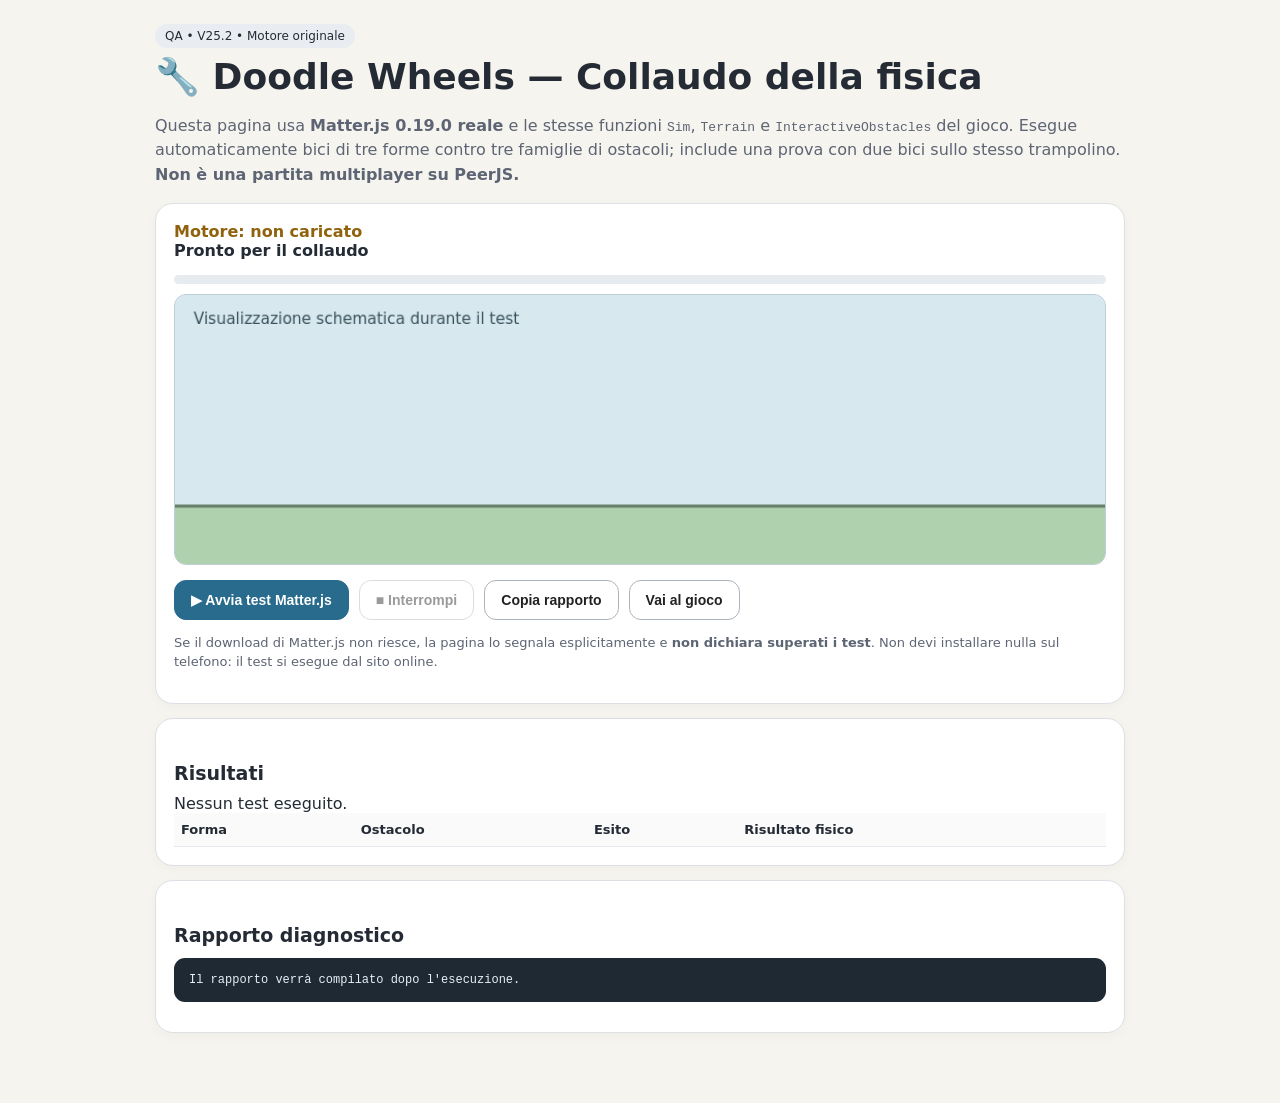
==== test-fisica.html @ 203bf60b "mod mod" ====
<!DOCTYPE html>
<html lang="it">
<head>
<meta charset="utf-8"><meta name="viewport" content="width=device-width, initial-scale=1">
<title>Doodle Wheels — QA fisica reale Matter.js</title>
<style>
:root{color-scheme:light;font-family:system-ui,-apple-system,BlinkMacSystemFont,'Segoe UI',sans-serif;color:#242b35;background:#f6f4ee}*{box-sizing:border-box}body{max-width:1000px;margin:auto;padding:24px 15px 70px}h1{font-size:clamp(23px,4vw,36px);margin:8px 0}h2{font-size:19px;margin:25px 0 10px}p,li{line-height:1.52}.sub{color:#5d6473}.pill{font-size:12px;background:#e9edf2;border-radius:14px;padding:5px 10px;display:inline-block}.panel{background:white;border:1px solid #dce0e4;border-radius:18px;padding:18px;margin-top:14px;box-shadow:0 3px 12px #00000008}.buttons{display:flex;flex-wrap:wrap;gap:10px;margin-top:15px}button{cursor:pointer;font-size:14px;font-weight:700;padding:11px 16px;border:1px solid #acb4bd;background:white;color:#222;border-radius:12px}button.primary{color:white;background:#286b8d;border-color:#286b8d}button:disabled{opacity:.45;cursor:default}#stage{width:100%;height:auto;border-radius:12px;background:#d8e8ef;border:1px solid #bcced6;display:block}#meter{height:9px;background:#e5ebee;border-radius:10px;overflow:hidden;margin:10px 0}#bar{width:0;height:100%;background:#398baf;transition:width .15s}#status{font-weight:650;min-height:24px}table{width:100%;border-collapse:collapse;font-size:13px}th,td{text-align:left;padding:9px 7px;border-bottom:1px solid #e5e9ed;vertical-align:top}th{background:#fafafa}td:last-child{max-width:410px;overflow-wrap:anywhere}.good{color:#126b4a;font-weight:750}.bad{color:#b13232;font-weight:750}.warn{color:#91620e;font-weight:750}pre{max-height:300px;overflow:auto;border-radius:11px;background:#1e2933;color:#e5f0f7;padding:15px;font-size:12px;white-space:pre-wrap;overflow-wrap:anywhere}@media(max-width:600px){body{padding:14px 10px 50px}td,th{padding:8px 4px;font-size:11px}.panel{padding:13px}button{flex:1}}</style>
</head><body>
<div class="pill">QA • V25.2 • Motore originale</div>
<h1>🔧 Doodle Wheels — Collaudo della fisica</h1>
<p class="sub">Questa pagina usa <strong>Matter.js 0.19.0 reale</strong> e le stesse funzioni <code>Sim</code>, <code>Terrain</code> e <code>InteractiveObstacles</code> del gioco. Esegue automaticamente bici di tre forme contro tre famiglie di ostacoli; include una prova con due bici sullo stesso trampolino. <strong>Non è una partita multiplayer su PeerJS.</strong></p>
<section class="panel"><div id="engine" class="warn">Motore: non caricato</div><div id="status">Pronto per il collaudo</div><div id="meter"><div id="bar"></div></div><canvas id="stage" width="900" height="260" role="img" aria-label="Vista schematica delle ruote e dell'ostacolo nella simulazione"></canvas>
<div class="buttons"><button class="primary" id="start">▶ Avvia test Matter.js</button><button id="stop" disabled>■ Interrompi</button><button id="copy">Copia rapporto</button><button id="game" onclick="window.location.href='./index.html'">Vai al gioco</button></div>
<p class="sub" style="font-size:13px">Se il download di Matter.js non riesce, la pagina lo segnala esplicitamente e <strong>non dichiara superati i test</strong>. Non devi installare nulla sul telefono: il test si esegue dal sito online.</p></section>
<section class="panel"><h2>Risultati</h2><div id="totals">Nessun test eseguito.</div><div style="overflow-x:auto"><table><thead><tr><th>Forma</th><th>Ostacolo</th><th>Esito</th><th>Risultato fisico</th></tr></thead><tbody id="results"></tbody></table></div></section>
<section class="panel"><h2>Rapporto diagnostico</h2><pre id="report">Il rapporto verrà compilato dopo l'esecuzione.</pre></section>
<script src="tests/browser-matter-qa.js?v=20261112-v25-2-anchors"></script>
</body></html>
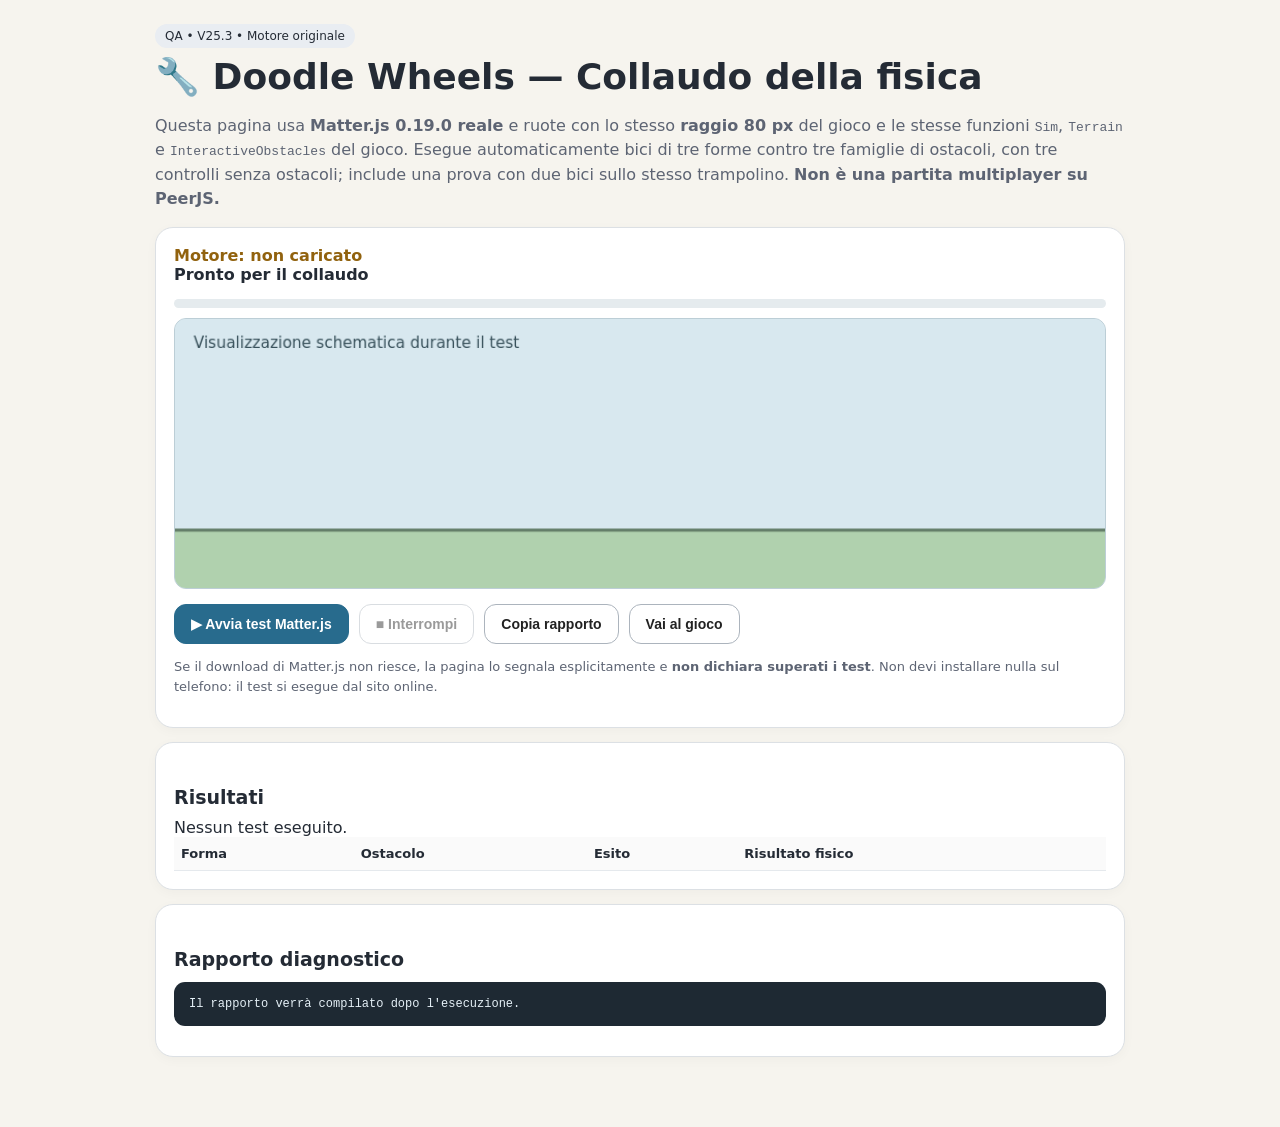
==== commit d587835d: "Improve obstacle access and physics QA Add physical access ramps for tilt platforms, improve trampol" ====
--- a/test-fisica.html
+++ b/test-fisica.html
@@ -6,13 +6,13 @@
 <style>
 :root{color-scheme:light;font-family:system-ui,-apple-system,BlinkMacSystemFont,'Segoe UI',sans-serif;color:#242b35;background:#f6f4ee}*{box-sizing:border-box}body{max-width:1000px;margin:auto;padding:24px 15px 70px}h1{font-size:clamp(23px,4vw,36px);margin:8px 0}h2{font-size:19px;margin:25px 0 10px}p,li{line-height:1.52}.sub{color:#5d6473}.pill{font-size:12px;background:#e9edf2;border-radius:14px;padding:5px 10px;display:inline-block}.panel{background:white;border:1px solid #dce0e4;border-radius:18px;padding:18px;margin-top:14px;box-shadow:0 3px 12px #00000008}.buttons{display:flex;flex-wrap:wrap;gap:10px;margin-top:15px}button{cursor:pointer;font-size:14px;font-weight:700;padding:11px 16px;border:1px solid #acb4bd;background:white;color:#222;border-radius:12px}button.primary{color:white;background:#286b8d;border-color:#286b8d}button:disabled{opacity:.45;cursor:default}#stage{width:100%;height:auto;border-radius:12px;background:#d8e8ef;border:1px solid #bcced6;display:block}#meter{height:9px;background:#e5ebee;border-radius:10px;overflow:hidden;margin:10px 0}#bar{width:0;height:100%;background:#398baf;transition:width .15s}#status{font-weight:650;min-height:24px}table{width:100%;border-collapse:collapse;font-size:13px}th,td{text-align:left;padding:9px 7px;border-bottom:1px solid #e5e9ed;vertical-align:top}th{background:#fafafa}td:last-child{max-width:410px;overflow-wrap:anywhere}.good{color:#126b4a;font-weight:750}.bad{color:#b13232;font-weight:750}.warn{color:#91620e;font-weight:750}pre{max-height:300px;overflow:auto;border-radius:11px;background:#1e2933;color:#e5f0f7;padding:15px;font-size:12px;white-space:pre-wrap;overflow-wrap:anywhere}@media(max-width:600px){body{padding:14px 10px 50px}td,th{padding:8px 4px;font-size:11px}.panel{padding:13px}button{flex:1}}</style>
 </head><body>
-<div class="pill">QA • V25.2 • Motore originale</div>
+<div class="pill">QA • V25.3 • Motore originale</div>
 <h1>🔧 Doodle Wheels — Collaudo della fisica</h1>
-<p class="sub">Questa pagina usa <strong>Matter.js 0.19.0 reale</strong> e le stesse funzioni <code>Sim</code>, <code>Terrain</code> e <code>InteractiveObstacles</code> del gioco. Esegue automaticamente bici di tre forme contro tre famiglie di ostacoli; include una prova con due bici sullo stesso trampolino. <strong>Non è una partita multiplayer su PeerJS.</strong></p>
+<p class="sub">Questa pagina usa <strong>Matter.js 0.19.0 reale</strong> e ruote con lo stesso <strong>raggio 80 px</strong> del gioco e le stesse funzioni <code>Sim</code>, <code>Terrain</code> e <code>InteractiveObstacles</code> del gioco. Esegue automaticamente bici di tre forme contro tre famiglie di ostacoli, con tre controlli senza ostacoli; include una prova con due bici sullo stesso trampolino. <strong>Non è una partita multiplayer su PeerJS.</strong></p>
 <section class="panel"><div id="engine" class="warn">Motore: non caricato</div><div id="status">Pronto per il collaudo</div><div id="meter"><div id="bar"></div></div><canvas id="stage" width="900" height="260" role="img" aria-label="Vista schematica delle ruote e dell'ostacolo nella simulazione"></canvas>
 <div class="buttons"><button class="primary" id="start">▶ Avvia test Matter.js</button><button id="stop" disabled>■ Interrompi</button><button id="copy">Copia rapporto</button><button id="game" onclick="window.location.href='./index.html'">Vai al gioco</button></div>
 <p class="sub" style="font-size:13px">Se il download di Matter.js non riesce, la pagina lo segnala esplicitamente e <strong>non dichiara superati i test</strong>. Non devi installare nulla sul telefono: il test si esegue dal sito online.</p></section>
 <section class="panel"><h2>Risultati</h2><div id="totals">Nessun test eseguito.</div><div style="overflow-x:auto"><table><thead><tr><th>Forma</th><th>Ostacolo</th><th>Esito</th><th>Risultato fisico</th></tr></thead><tbody id="results"></tbody></table></div></section>
 <section class="panel"><h2>Rapporto diagnostico</h2><pre id="report">Il rapporto verrà compilato dopo l'esecuzione.</pre></section>
-<script src="tests/browser-matter-qa.js?v=20261112-v25-2-anchors"></script>
+<script src="tests/browser-matter-qa.js?v=20261112-v25-3-honest-qa"></script>
 </body></html>
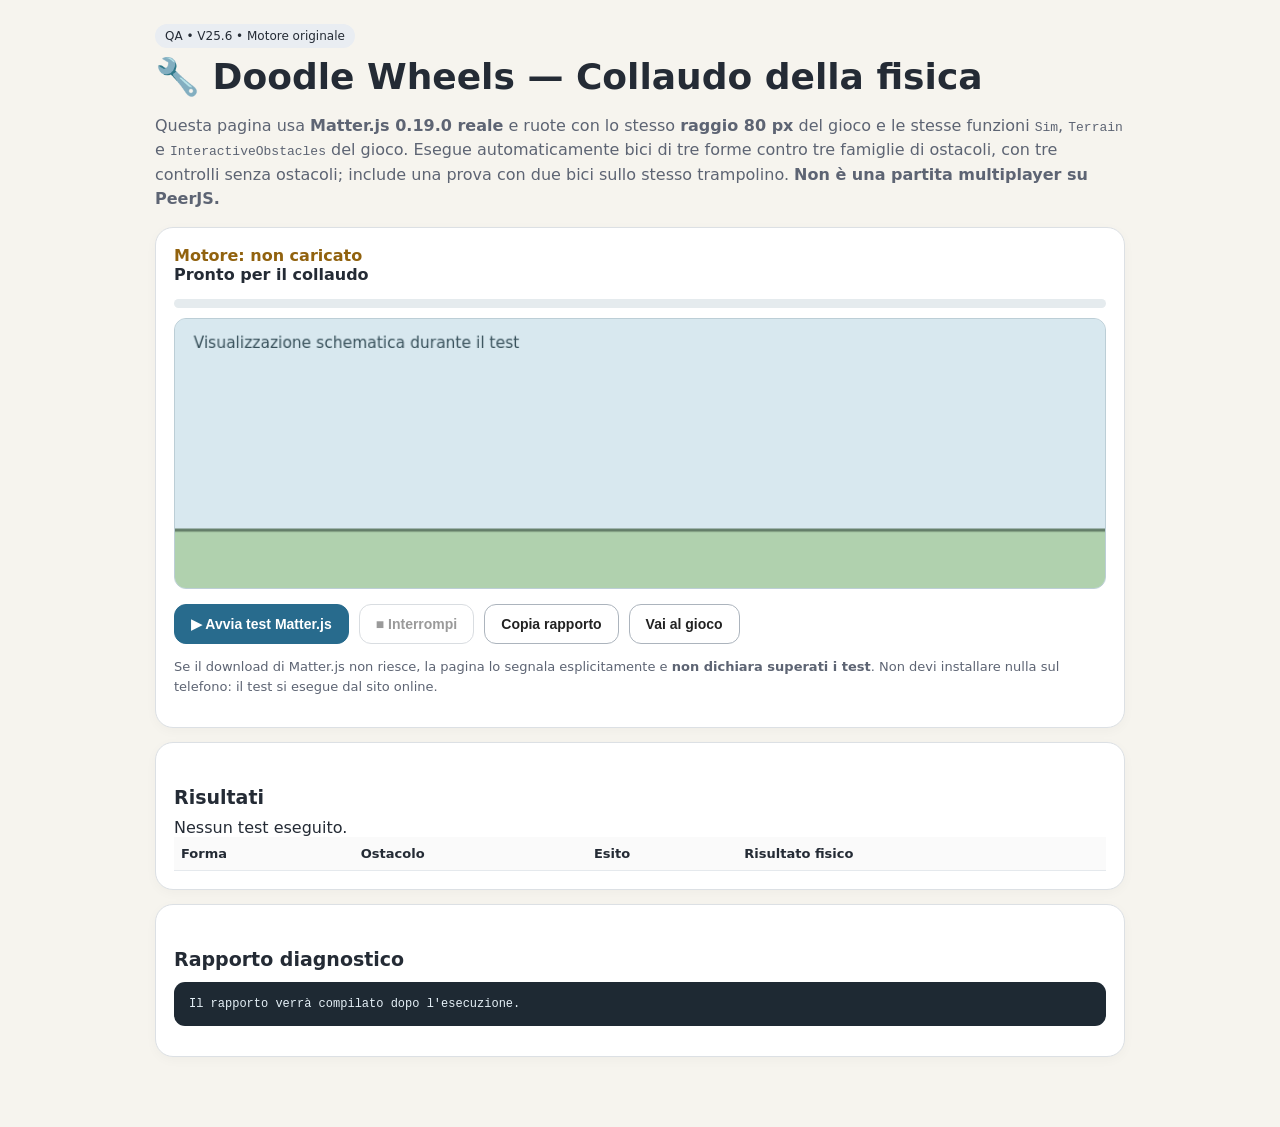
==== commit 848def26: "Balance world odds and fix mobile scrolling Set new-track odds to 50% Classic and 10% per special wo" ====
--- a/test-fisica.html
+++ b/test-fisica.html
@@ -1,18 +1,18 @@
 <!DOCTYPE html>
 <html lang="it">
 <head>
-<meta charset="utf-8"><meta name="viewport" content="width=device-width, initial-scale=1">
+<meta charset="utf-8"><meta name="viewport" content="width=device-width, initial-scale=1, viewport-fit=cover">
 <title>Doodle Wheels — QA fisica reale Matter.js</title>
 <style>
-:root{color-scheme:light;font-family:system-ui,-apple-system,BlinkMacSystemFont,'Segoe UI',sans-serif;color:#242b35;background:#f6f4ee}*{box-sizing:border-box}body{max-width:1000px;margin:auto;padding:24px 15px 70px}h1{font-size:clamp(23px,4vw,36px);margin:8px 0}h2{font-size:19px;margin:25px 0 10px}p,li{line-height:1.52}.sub{color:#5d6473}.pill{font-size:12px;background:#e9edf2;border-radius:14px;padding:5px 10px;display:inline-block}.panel{background:white;border:1px solid #dce0e4;border-radius:18px;padding:18px;margin-top:14px;box-shadow:0 3px 12px #00000008}.buttons{display:flex;flex-wrap:wrap;gap:10px;margin-top:15px}button{cursor:pointer;font-size:14px;font-weight:700;padding:11px 16px;border:1px solid #acb4bd;background:white;color:#222;border-radius:12px}button.primary{color:white;background:#286b8d;border-color:#286b8d}button:disabled{opacity:.45;cursor:default}#stage{width:100%;height:auto;border-radius:12px;background:#d8e8ef;border:1px solid #bcced6;display:block}#meter{height:9px;background:#e5ebee;border-radius:10px;overflow:hidden;margin:10px 0}#bar{width:0;height:100%;background:#398baf;transition:width .15s}#status{font-weight:650;min-height:24px}table{width:100%;border-collapse:collapse;font-size:13px}th,td{text-align:left;padding:9px 7px;border-bottom:1px solid #e5e9ed;vertical-align:top}th{background:#fafafa}td:last-child{max-width:410px;overflow-wrap:anywhere}.good{color:#126b4a;font-weight:750}.bad{color:#b13232;font-weight:750}.warn{color:#91620e;font-weight:750}pre{max-height:300px;overflow:auto;border-radius:11px;background:#1e2933;color:#e5f0f7;padding:15px;font-size:12px;white-space:pre-wrap;overflow-wrap:anywhere}@media(max-width:600px){body{padding:14px 10px 50px}td,th{padding:8px 4px;font-size:11px}.panel{padding:13px}button{flex:1}}</style>
+:root{color-scheme:light;font-family:system-ui,-apple-system,BlinkMacSystemFont,'Segoe UI',sans-serif;color:#242b35;background:#f6f4ee}*{box-sizing:border-box}body{max-width:1000px;margin:auto;padding:24px 15px 70px;overflow-y:auto;touch-action:pan-y;-webkit-overflow-scrolling:touch;overscroll-behavior-y:auto}h1{font-size:clamp(23px,4vw,36px);margin:8px 0}h2{font-size:19px;margin:25px 0 10px}p,li{line-height:1.52}.sub{color:#5d6473}.pill{font-size:12px;background:#e9edf2;border-radius:14px;padding:5px 10px;display:inline-block}.panel{background:white;border:1px solid #dce0e4;border-radius:18px;padding:18px;margin-top:14px;box-shadow:0 3px 12px #00000008}.buttons{display:flex;flex-wrap:wrap;gap:10px;margin-top:15px}button{cursor:pointer;font-size:14px;font-weight:700;padding:11px 16px;border:1px solid #acb4bd;background:white;color:#222;border-radius:12px}button.primary{color:white;background:#286b8d;border-color:#286b8d}button:disabled{opacity:.45;cursor:default}#stage{width:100%;height:auto;border-radius:12px;background:#d8e8ef;border:1px solid #bcced6;display:block}#meter{height:9px;background:#e5ebee;border-radius:10px;overflow:hidden;margin:10px 0}#bar{width:0;height:100%;background:#398baf;transition:width .15s}#status{font-weight:650;min-height:24px}table{width:100%;border-collapse:collapse;font-size:13px}th,td{text-align:left;padding:9px 7px;border-bottom:1px solid #e5e9ed;vertical-align:top}th{background:#fafafa}td:last-child{max-width:410px;overflow-wrap:anywhere}.good{color:#126b4a;font-weight:750}.bad{color:#b13232;font-weight:750}.warn{color:#91620e;font-weight:750}pre{max-height:300px;overflow:auto;border-radius:11px;background:#1e2933;color:#e5f0f7;padding:15px;font-size:12px;white-space:pre-wrap;overflow-wrap:anywhere}@media(max-width:600px){body{padding:14px 10px 50px}td,th{padding:8px 4px;font-size:11px}.panel{padding:13px}button{flex:1}}</style>
 </head><body>
-<div class="pill">QA • V25.3 • Motore originale</div>
+<div class="pill">QA • V25.6 • Motore originale</div>
 <h1>🔧 Doodle Wheels — Collaudo della fisica</h1>
 <p class="sub">Questa pagina usa <strong>Matter.js 0.19.0 reale</strong> e ruote con lo stesso <strong>raggio 80 px</strong> del gioco e le stesse funzioni <code>Sim</code>, <code>Terrain</code> e <code>InteractiveObstacles</code> del gioco. Esegue automaticamente bici di tre forme contro tre famiglie di ostacoli, con tre controlli senza ostacoli; include una prova con due bici sullo stesso trampolino. <strong>Non è una partita multiplayer su PeerJS.</strong></p>
-<section class="panel"><div id="engine" class="warn">Motore: non caricato</div><div id="status">Pronto per il collaudo</div><div id="meter"><div id="bar"></div></div><canvas id="stage" width="900" height="260" role="img" aria-label="Vista schematica delle ruote e dell'ostacolo nella simulazione"></canvas>
+<section class="panel"><div id="engine" class="warn">Motore: non caricato</div><div id="status" role="status" aria-live="polite">Pronto per il collaudo</div><div id="meter"><div id="bar"></div></div><canvas id="stage" width="900" height="260" role="img" aria-label="Vista schematica delle ruote e dell'ostacolo nella simulazione"></canvas>
 <div class="buttons"><button class="primary" id="start">▶ Avvia test Matter.js</button><button id="stop" disabled>■ Interrompi</button><button id="copy">Copia rapporto</button><button id="game" onclick="window.location.href='./index.html'">Vai al gioco</button></div>
 <p class="sub" style="font-size:13px">Se il download di Matter.js non riesce, la pagina lo segnala esplicitamente e <strong>non dichiara superati i test</strong>. Non devi installare nulla sul telefono: il test si esegue dal sito online.</p></section>
 <section class="panel"><h2>Risultati</h2><div id="totals">Nessun test eseguito.</div><div style="overflow-x:auto"><table><thead><tr><th>Forma</th><th>Ostacolo</th><th>Esito</th><th>Risultato fisico</th></tr></thead><tbody id="results"></tbody></table></div></section>
 <section class="panel"><h2>Rapporto diagnostico</h2><pre id="report">Il rapporto verrà compilato dopo l'esecuzione.</pre></section>
-<script src="tests/browser-matter-qa.js?v=20261112-v25-3-honest-qa"></script>
+<script src="tests/browser-matter-qa.js?v=20261112-v25-6-prob10"></script>
 </body></html>
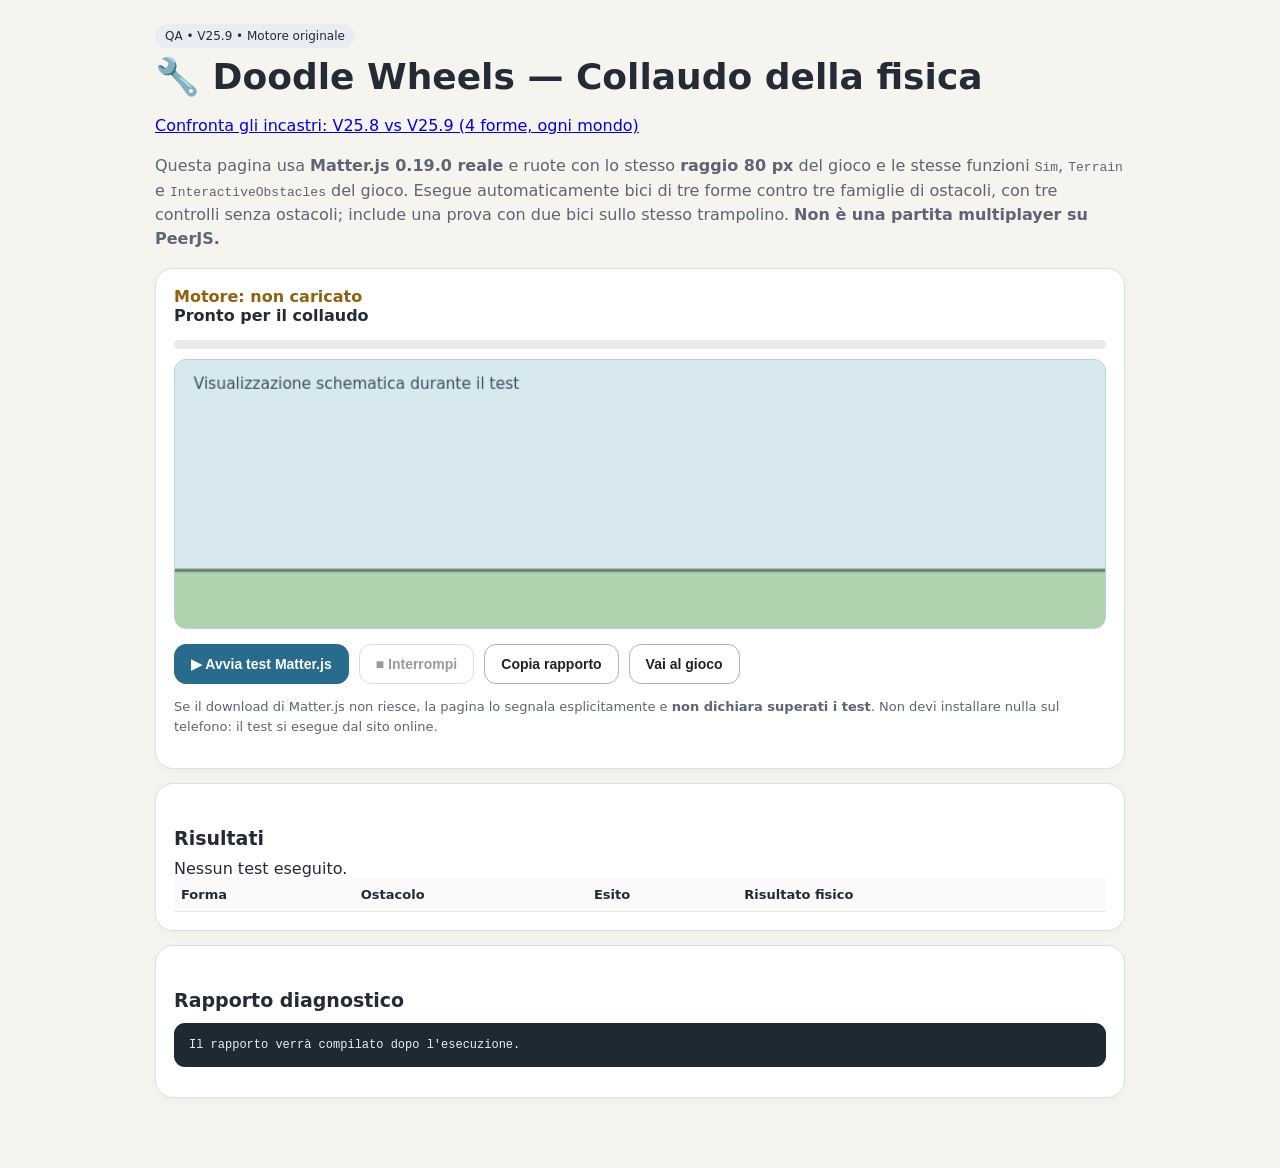
==== commit 7882719b: "Improve race physics, rejoin, and mobile UX Correct Matter.js test setup and add physics diagnostics" ====
--- a/test-fisica.html
+++ b/test-fisica.html
@@ -6,13 +6,14 @@
 <style>
 :root{color-scheme:light;font-family:system-ui,-apple-system,BlinkMacSystemFont,'Segoe UI',sans-serif;color:#242b35;background:#f6f4ee}*{box-sizing:border-box}body{max-width:1000px;margin:auto;padding:24px 15px 70px;overflow-y:auto;touch-action:pan-y;-webkit-overflow-scrolling:touch;overscroll-behavior-y:auto}h1{font-size:clamp(23px,4vw,36px);margin:8px 0}h2{font-size:19px;margin:25px 0 10px}p,li{line-height:1.52}.sub{color:#5d6473}.pill{font-size:12px;background:#e9edf2;border-radius:14px;padding:5px 10px;display:inline-block}.panel{background:white;border:1px solid #dce0e4;border-radius:18px;padding:18px;margin-top:14px;box-shadow:0 3px 12px #00000008}.buttons{display:flex;flex-wrap:wrap;gap:10px;margin-top:15px}button{cursor:pointer;font-size:14px;font-weight:700;padding:11px 16px;border:1px solid #acb4bd;background:white;color:#222;border-radius:12px}button.primary{color:white;background:#286b8d;border-color:#286b8d}button:disabled{opacity:.45;cursor:default}#stage{width:100%;height:auto;border-radius:12px;background:#d8e8ef;border:1px solid #bcced6;display:block}#meter{height:9px;background:#e5ebee;border-radius:10px;overflow:hidden;margin:10px 0}#bar{width:0;height:100%;background:#398baf;transition:width .15s}#status{font-weight:650;min-height:24px}table{width:100%;border-collapse:collapse;font-size:13px}th,td{text-align:left;padding:9px 7px;border-bottom:1px solid #e5e9ed;vertical-align:top}th{background:#fafafa}td:last-child{max-width:410px;overflow-wrap:anywhere}.good{color:#126b4a;font-weight:750}.bad{color:#b13232;font-weight:750}.warn{color:#91620e;font-weight:750}pre{max-height:300px;overflow:auto;border-radius:11px;background:#1e2933;color:#e5f0f7;padding:15px;font-size:12px;white-space:pre-wrap;overflow-wrap:anywhere}@media(max-width:600px){body{padding:14px 10px 50px}td,th{padding:8px 4px;font-size:11px}.panel{padding:13px}button{flex:1}}</style>
 </head><body>
-<div class="pill">QA • V25.6 • Motore originale</div>
+<div class="pill">QA • V25.9 • Motore originale</div>
 <h1>🔧 Doodle Wheels — Collaudo della fisica</h1>
+<p><a href="./test-incastri.html?v=259">Confronta gli incastri: V25.8 vs V25.9 (4 forme, ogni mondo)</a></p>
 <p class="sub">Questa pagina usa <strong>Matter.js 0.19.0 reale</strong> e ruote con lo stesso <strong>raggio 80 px</strong> del gioco e le stesse funzioni <code>Sim</code>, <code>Terrain</code> e <code>InteractiveObstacles</code> del gioco. Esegue automaticamente bici di tre forme contro tre famiglie di ostacoli, con tre controlli senza ostacoli; include una prova con due bici sullo stesso trampolino. <strong>Non è una partita multiplayer su PeerJS.</strong></p>
 <section class="panel"><div id="engine" class="warn">Motore: non caricato</div><div id="status" role="status" aria-live="polite">Pronto per il collaudo</div><div id="meter"><div id="bar"></div></div><canvas id="stage" width="900" height="260" role="img" aria-label="Vista schematica delle ruote e dell'ostacolo nella simulazione"></canvas>
 <div class="buttons"><button class="primary" id="start">▶ Avvia test Matter.js</button><button id="stop" disabled>■ Interrompi</button><button id="copy">Copia rapporto</button><button id="game" onclick="window.location.href='./index.html'">Vai al gioco</button></div>
 <p class="sub" style="font-size:13px">Se il download di Matter.js non riesce, la pagina lo segnala esplicitamente e <strong>non dichiara superati i test</strong>. Non devi installare nulla sul telefono: il test si esegue dal sito online.</p></section>
 <section class="panel"><h2>Risultati</h2><div id="totals">Nessun test eseguito.</div><div style="overflow-x:auto"><table><thead><tr><th>Forma</th><th>Ostacolo</th><th>Esito</th><th>Risultato fisico</th></tr></thead><tbody id="results"></tbody></table></div></section>
 <section class="panel"><h2>Rapporto diagnostico</h2><pre id="report">Il rapporto verrà compilato dopo l'esecuzione.</pre></section>
-<script src="tests/browser-matter-qa.js?v=20261112-v25-6-prob10"></script>
+<script src="tests/browser-matter-qa.js?v=20261113-v25-9"></script>
 </body></html>
